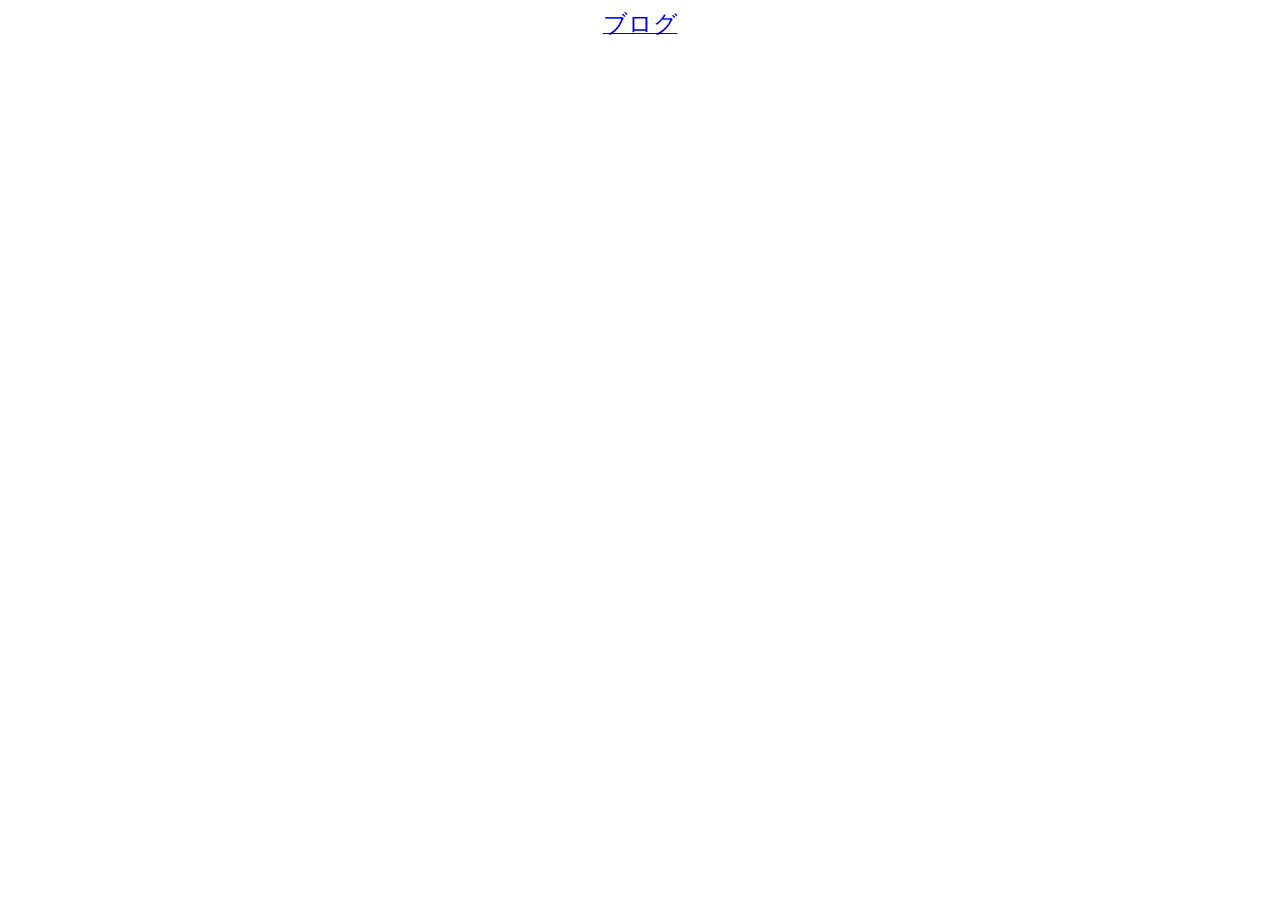
==== index.html @ 9604dbf6 "first commit" ====
<!DOCTYPE html>
<html>
  <head>
        <title>yamato's profile</title>
        <link type="text/css" rel="stylesheet" href="stylesheet.css"/>
        </script>
    </head>
    <body>
      <a href="https://yamatakeru.github.io/blog/"><font size="5">ブログ</font></a>
    </body>
</html>
---- stylesheet.css ----
body {
    background-color: white;
    text-align: center; 
}
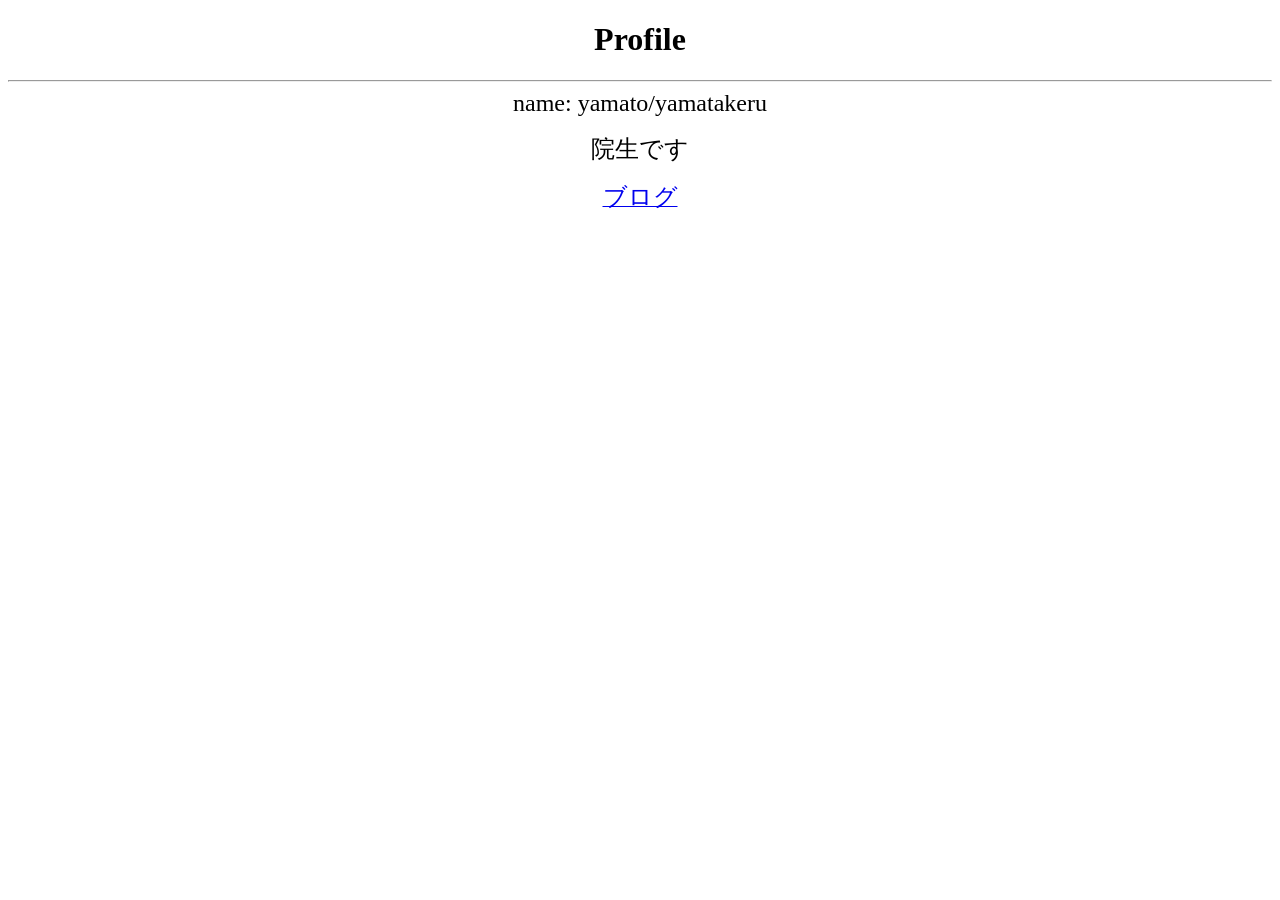
==== commit 6fef7b52: "add title, name, comment" ====
--- a/index.html
+++ b/index.html
@@ -6,6 +6,12 @@
         </script>
     </head>
     <body>
-      <a href="https://yamatakeru.github.io/blog/"><font size="5">ブログ</font></a>
+        <h1>Profile</h1>
+        <HR>
+        <font size="5">name: yamato/yamatakeru</font>
+        <p>
+            <font size="5">院生です</font>
+        </p>
+        <a href="https://yamatakeru.github.io/blog/"><font size="5">ブログ</font></a>
     </body>
 </html>
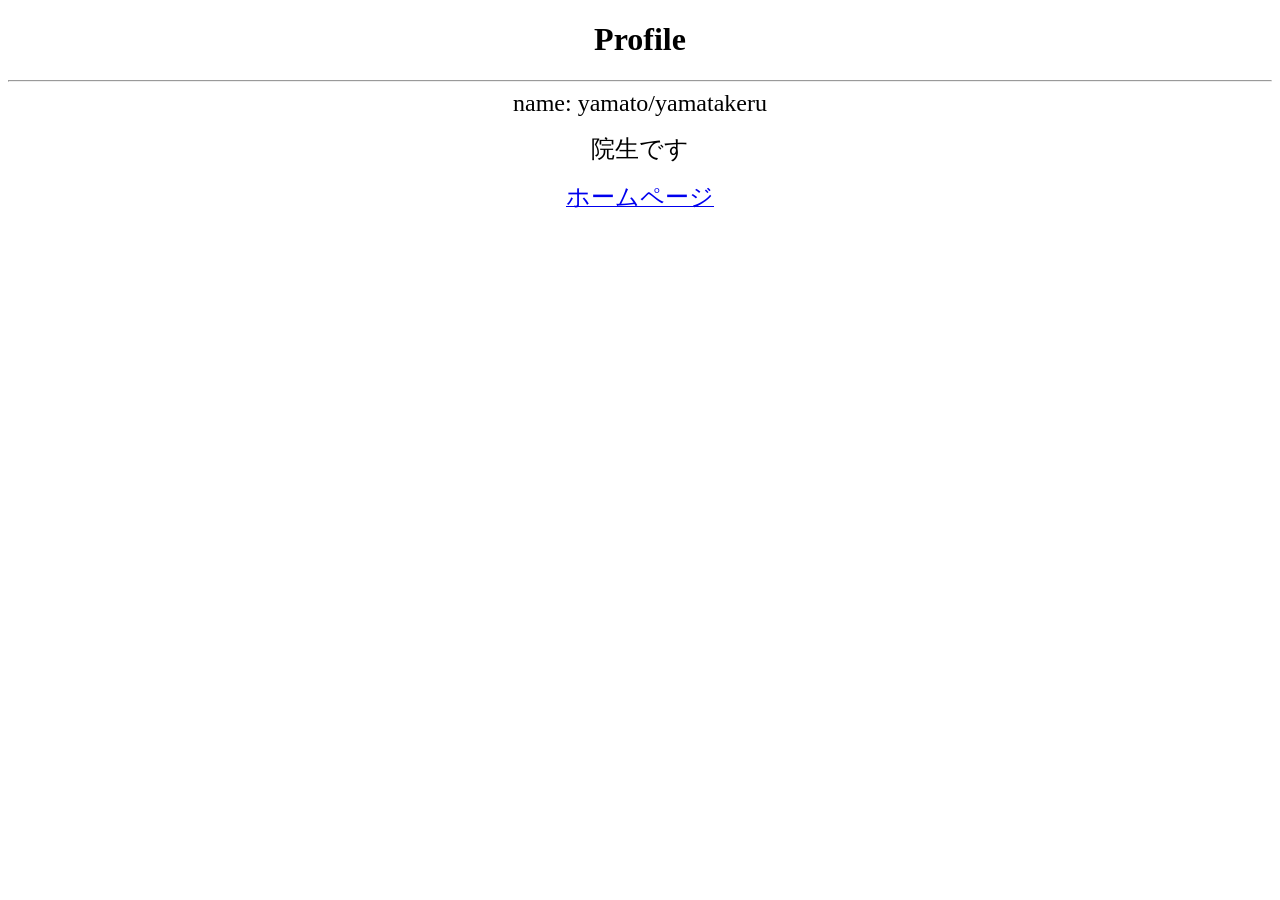
==== commit bc360f66: "Update index.html" ====
--- a/index.html
+++ b/index.html
@@ -12,6 +12,6 @@
         <p>
             <font size="5">院生です</font>
         </p>
-        <a href="https://yamatakeru.github.io/blog/"><font size="5">ブログ</font></a>
+        <a href="https://www.alife.cs.is.nagoya-u.ac.jp/~yamato"><font size="5">ホームページ</font></a>
     </body>
-</html>+</html>
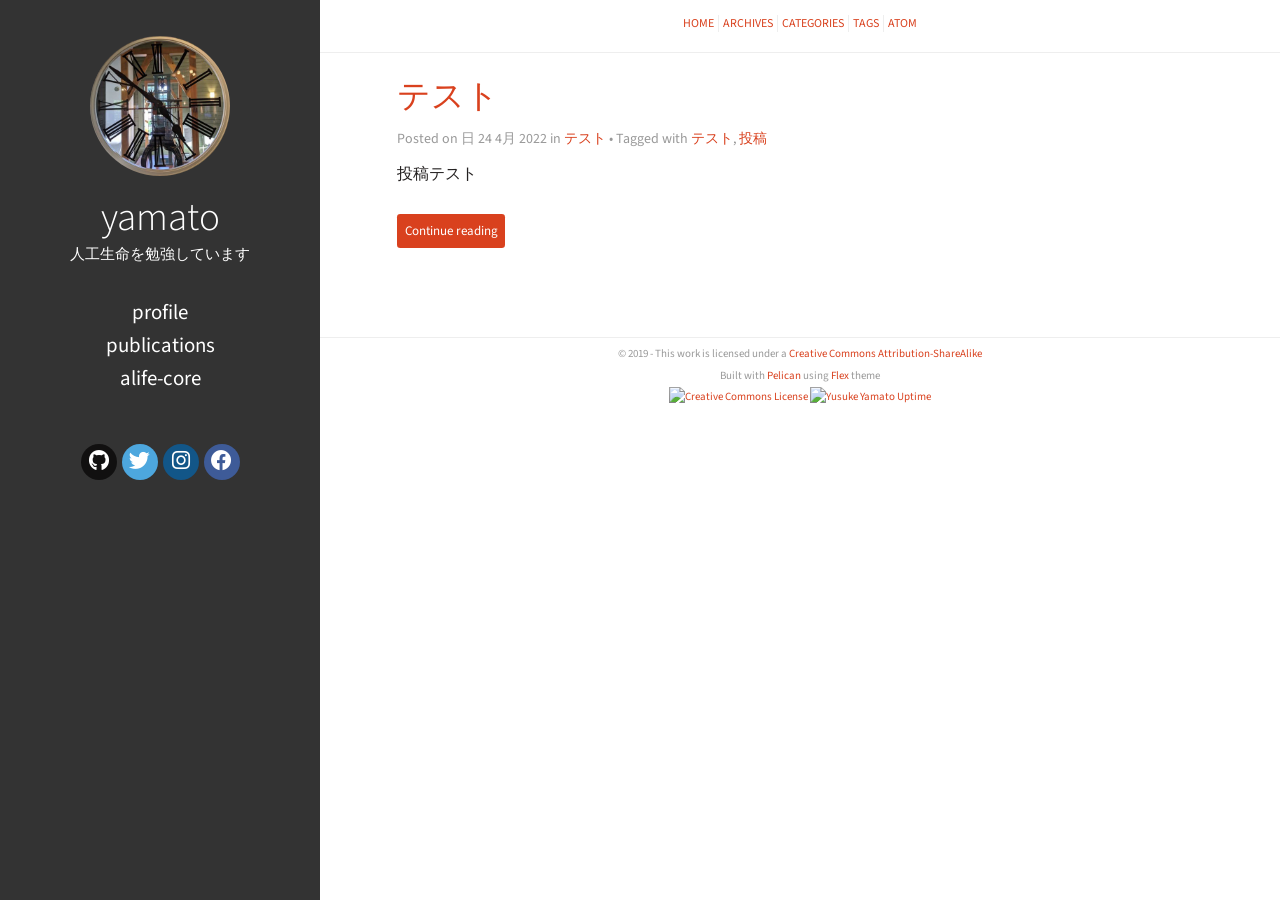
==== commit cc369386: "Update documentation" ====
--- a/index.html
+++ b/index.html
@@ -1,17 +1,231 @@
-<!DOCTYPE html>
-<html>
-  <head>
-        <title>yamato's profile</title>
-        <link type="text/css" rel="stylesheet" href="stylesheet.css"/>
-        </script>
-    </head>
-    <body>
-        <h1>Profile</h1>
-        <HR>
-        <font size="5">name: yamato/yamatakeru</font>
-        <p>
-            <font size="5">院生です</font>
-        </p>
-        <a href="https://www.alife.cs.is.nagoya-u.ac.jp/~yamato"><font size="5">ホームページ</font></a>
-    </body>
-</html>
+
+<!DOCTYPE html>
+<html lang="ja_jp">
+<head>
+  <meta charset="utf-8" />
+  <meta http-equiv="X-UA-Compatible" content="IE=edge" />
+  <meta name="HandheldFriendly" content="True" />
+  <meta name="viewport" content="width=device-width, initial-scale=1.0" />
+  <meta name="robots" content="index, follow" />
+
+  <link href="https://fonts.googleapis.com/css2?family=Source+Code+Pro:ital,wght@0,400;0,700;1,400&family=Source+Sans+Pro:ital,wght@0,300;0,400;0,700;1,400&display=swap" rel="stylesheet">
+
+    <link rel="stylesheet" type="text/css" href="https://yamatakeru.github.io/theme/stylesheet/style.min.css">
+
+
+    <link id="pygments-light-theme" rel="stylesheet" type="text/css"
+          href="https://yamatakeru.github.io/theme/pygments/monokai.min.css">
+
+
+
+  <link rel="stylesheet" type="text/css" href="https://yamatakeru.github.io/theme/font-awesome/css/fontawesome.css">
+  <link rel="stylesheet" type="text/css" href="https://yamatakeru.github.io/theme/font-awesome/css/brands.css">
+  <link rel="stylesheet" type="text/css" href="https://yamatakeru.github.io/theme/font-awesome/css/solid.css">
+
+  <link rel="stylesheet" type="text/css" href="https://yamatakeru.github.io/static/custom.css">
+
+  <link rel="shortcut icon" href="/images/favicon.ico" type="image/x-icon">
+  <link rel="icon" href="/images/favicon.ico" type="image/x-icon">
+
+  <!-- Chrome, Firefox OS and Opera -->
+  <meta name="theme-color" content="#333333">
+  <!-- Windows Phone -->
+  <meta name="msapplication-navbutton-color" content="#333333">
+  <!-- iOS Safari -->
+  <meta name="apple-mobile-web-app-capable" content="yes">
+  <meta name="apple-mobile-web-app-status-bar-style" content="black-translucent">
+  <!-- Microsoft EDGE -->
+  <meta name="msapplication-TileColor" content="#333333">
+
+  <link href="https://yamatakeru.github.io/feeds/all.atom.xml" type="application/atom+xml" rel="alternate" title="Yusuke Yamato Atom">
+
+
+<script type="text/javascript">
+  (function(i,s,o,g,r,a,m){i['GoogleAnalyticsObject']=r;i[r]=i[r]||function(){
+  (i[r].q=i[r].q||[]).push(arguments)},i[r].l=1*new Date();a=s.createElement(o),
+  m=s.getElementsByTagName(o)[0];a.async=1;a.src=g;m.parentNode.insertBefore(a,m)
+  })(window,document,'script','//www.google-analytics.com/analytics.js','ga');
+
+  ga('create', 'UA-1234-5678', 'auto');
+  ga('send', 'pageview');
+</script>
+
+ 
+
+    <meta name="author" content="yamato" />
+    <meta name="description" content="Yusuke Yamato" />
+  <meta property="og:site_name" content="Yusuke Yamato"/>
+  <meta property="og:type" content="blog"/>
+  <meta property="og:title" content="Yusuke Yamato"/>
+  <meta property="og:description" content="Yusuke Yamato"/>
+  <meta property="og:locale" content="ja_JP"/>
+  <meta property="og:url" content="https://yamatakeru.github.io"/>
+  <meta property="og:image" content="https://yamatakeru.github.io/images/profile.jpg">
+
+  <title>Yusuke Yamato</title>
+
+
+<script>
+  (function(w,d,s,l,i){
+    w[l]=w[l]||[];
+    w[l].push({'gtm.start':new Date().getTime(),event:'gtm.js'});
+    var f=d.getElementsByTagName(s)[0],j=d.createElement(s),dl=l!='dataLayer'?'&l='+l:'';
+    j.async=true;
+    j.src='https://www.googletagmanager.com/gtm.js?id='+i+dl;
+    f.parentNode.insertBefore(j,f);
+  })(window,document,'script','dataLayer','GTM-ABCDEF');
+</script>
+</head>
+<body class="light-theme">
+<noscript>
+  <iframe src="https://www.googletagmanager.com/ns.html?id=GTM-ABCDEF" height="0" width="0" style="display:none;visibility:hidden"></iframe>
+</noscript>
+
+<aside>
+  <div>
+    <a href="https://yamatakeru.github.io/">
+      <img src="https://yamatakeru.github.io/images/profile.jpg" alt="yamato" title="yamato">
+    </a>
+
+    <h1>
+      <a href="https://yamatakeru.github.io/">yamato</a>
+    </h1>
+
+    <p>人工生命を勉強しています</p>
+
+
+    <nav>
+      <ul class="list">
+
+
+            <li>
+              <a target="_self"
+                 href="https://yamatakeru.github.io/pages/Profile.html#Profile">
+                Profile
+              </a>
+            </li>
+            <li>
+              <a target="_self"
+                 href="https://yamatakeru.github.io/pages/Publications.html#Publications">
+                Publications
+              </a>
+            </li>
+
+          <li>
+            <a target="_self" href="https://www.alife.cs.i.nagoya-u.ac.jp" >ALIFE-CORE</a>
+          </li>
+      </ul>
+    </nav>
+
+    <ul class="social">
+      <li>
+        <a class="sc-github"
+           href="https://github.com/yamatakeru"
+           target="_blank">
+          <i class="fa-brands fa-github"></i>
+        </a>
+      </li>
+      <li>
+        <a class="sc-twitter"
+           href="https://twitter.com/yamabuson"
+           target="_blank">
+          <i class="fa-brands fa-twitter"></i>
+        </a>
+      </li>
+      <li>
+        <a class="sc-instagram"
+           href="https://www.instagram.com/yamabuson"
+           target="_blank">
+          <i class="fa-brands fa-instagram"></i>
+        </a>
+      </li>
+      <li>
+        <a class="sc-facebook"
+           href="https://www.facebook.com/yamabuson"
+           target="_blank">
+          <i class="fa-brands fa-facebook"></i>
+        </a>
+      </li>
+    </ul>
+  </div>
+
+</aside>
+  <main>
+
+<nav>
+  <a href="https://yamatakeru.github.io/">Home</a>
+
+  <a href="https://yamatakeru.github.io/archives.html">Archives</a>
+  <a href="https://yamatakeru.github.io/categories.html">Categories</a>
+  <a href="https://yamatakeru.github.io/tags.html">Tags</a>
+
+  <a href="https://yamatakeru.github.io/feeds/all.atom.xml">Atom</a>
+
+</nav>
+
+
+
+<article>
+  <header>
+    <h2><a href="https://yamatakeru.github.io/FirstPost.html#FirstPost">テスト</a></h2>
+    <p>
+      Posted on 日 24 4月 2022 in <a href="https://yamatakeru.github.io/category/tesuto.html">テスト</a>
+
+          &#8226; Tagged with
+              <a href="https://yamatakeru.github.io/tag/tesuto.html">テスト</a>,              <a href="https://yamatakeru.github.io/tag/tou-gao.html">投稿</a>
+    </p>
+  </header>
+  <div>
+      <div><p>投稿テスト</p></div>
+        <br>
+        <a class="btn"
+           href="https://yamatakeru.github.io/FirstPost.html#FirstPost">
+          Continue reading
+        </a>
+  </div>
+</article>
+
+  <div class="pagination">
+  </div>
+
+
+
+<footer>
+<p>
+  &copy; 2019  - This work is licensed under a <a rel="license" href="http://creativecommons.org/licenses/by-sa/4.0/deed.en_US" target="_blank">Creative Commons Attribution-ShareAlike</a>
+</p>
+<p>
+Built with <a href="http://getpelican.com" target="_blank">Pelican</a> using <a href="http://bit.ly/flex-pelican" target="_blank">Flex</a> theme
+</p><p>
+  <a rel="license"
+     href="http://creativecommons.org/licenses/by-sa/4.0/"
+     target="_blank">
+    <img alt="Creative Commons License"
+         title="Creative Commons License"
+         style="border-width:0"
+           src="https://i.creativecommons.org/l/by-sa/4.0/80x15.png"
+         width="80"
+         height="15"/>
+  </a>
+<!-- StatusCake -->
+<a href="https://www.statuscake.com" title="Yusuke Yamato Uptime">
+  <img src="https://app.statuscake.com/button/index.php?Track=your-id&amp;Days=7&amp;Design=6" alt="Yusuke Yamato Uptime"/>
+</a>
+
+<script type="text/javascript">var SC_RumID = 1234;</script>
+<script type="text/javascript" async src="https://www.statuscake.com/App/RUM/embed.js"></script>
+<!-- End StatusCake --></p></footer>  </main>
+
+<script type="application/ld+json">
+{
+  "@context" : "http://schema.org",
+  "@type" : "Blog",
+  "name": " Yusuke Yamato ",
+  "url" : "https://yamatakeru.github.io",
+  "image": "https://yamatakeru.github.io/images/profile.jpg",
+  "description": "Yusuke Yamato"
+}
+</script><script type="text/javascript" src="//s7.addthis.com/js/300/addthis_widget.js#pubid=ra-77hh6723hhjd" async="async"></script>
+
+</body>
+</html>
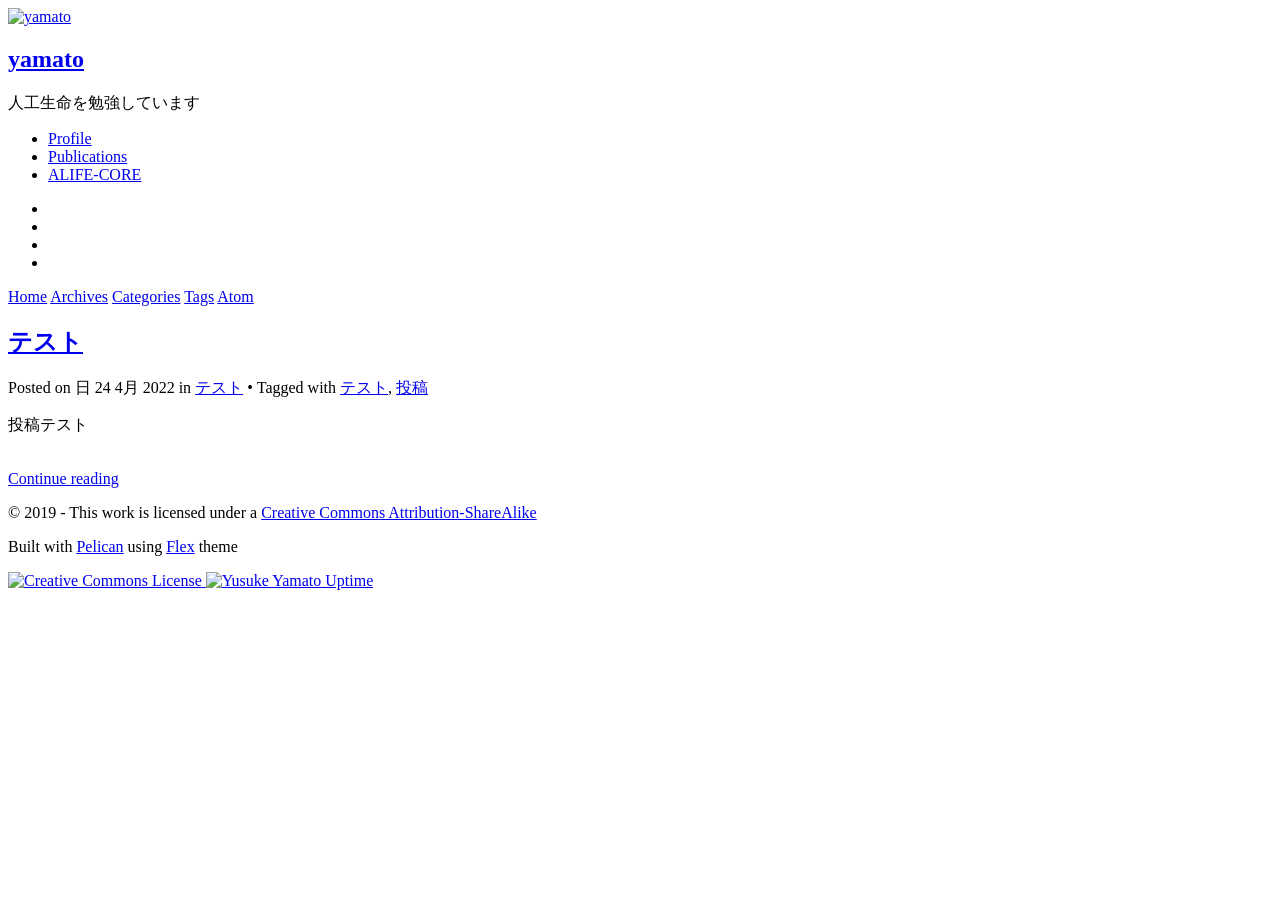
==== commit 7d384e67: "Update documentation" ====
--- a/index.html
+++ b/index.html
@@ -10,19 +10,19 @@
 
   <link href="https://fonts.googleapis.com/css2?family=Source+Code+Pro:ital,wght@0,400;0,700;1,400&family=Source+Sans+Pro:ital,wght@0,300;0,400;0,700;1,400&display=swap" rel="stylesheet">
 
-    <link rel="stylesheet" type="text/css" href="https://yamatakeru.github.io/theme/stylesheet/style.min.css">
+    <link rel="stylesheet" type="text/css" href="https://www.monophony.me/theme/stylesheet/style.min.css">
 
 
     <link id="pygments-light-theme" rel="stylesheet" type="text/css"
-          href="https://yamatakeru.github.io/theme/pygments/monokai.min.css">
-
-
-
-  <link rel="stylesheet" type="text/css" href="https://yamatakeru.github.io/theme/font-awesome/css/fontawesome.css">
-  <link rel="stylesheet" type="text/css" href="https://yamatakeru.github.io/theme/font-awesome/css/brands.css">
-  <link rel="stylesheet" type="text/css" href="https://yamatakeru.github.io/theme/font-awesome/css/solid.css">
-
-  <link rel="stylesheet" type="text/css" href="https://yamatakeru.github.io/static/custom.css">
+          href="https://www.monophony.me/theme/pygments/monokai.min.css">
+
+
+
+  <link rel="stylesheet" type="text/css" href="https://www.monophony.me/theme/font-awesome/css/fontawesome.css">
+  <link rel="stylesheet" type="text/css" href="https://www.monophony.me/theme/font-awesome/css/brands.css">
+  <link rel="stylesheet" type="text/css" href="https://www.monophony.me/theme/font-awesome/css/solid.css">
+
+  <link rel="stylesheet" type="text/css" href="https://www.monophony.me/static/custom.css">
 
   <link rel="shortcut icon" href="/images/favicon.ico" type="image/x-icon">
   <link rel="icon" href="/images/favicon.ico" type="image/x-icon">
@@ -37,7 +37,7 @@
   <!-- Microsoft EDGE -->
   <meta name="msapplication-TileColor" content="#333333">
 
-  <link href="https://yamatakeru.github.io/feeds/all.atom.xml" type="application/atom+xml" rel="alternate" title="Yusuke Yamato Atom">
+  <link href="https://www.monophony.me/feeds/all.atom.xml" type="application/atom+xml" rel="alternate" title="Yusuke Yamato Atom">
 
 
 <script type="text/javascript">
@@ -59,8 +59,8 @@
   <meta property="og:title" content="Yusuke Yamato"/>
   <meta property="og:description" content="Yusuke Yamato"/>
   <meta property="og:locale" content="ja_JP"/>
-  <meta property="og:url" content="https://yamatakeru.github.io"/>
-  <meta property="og:image" content="https://yamatakeru.github.io/images/profile.jpg">
+  <meta property="og:url" content="https://www.monophony.me"/>
+  <meta property="og:image" content="https://www.monophony.me/images/profile.jpg">
 
   <title>Yusuke Yamato</title>
 
@@ -83,12 +83,12 @@
 
 <aside>
   <div>
-    <a href="https://yamatakeru.github.io/">
-      <img src="https://yamatakeru.github.io/images/profile.jpg" alt="yamato" title="yamato">
+    <a href="https://www.monophony.me/">
+      <img src="https://www.monophony.me/images/profile.jpg" alt="yamato" title="yamato">
     </a>
 
     <h1>
-      <a href="https://yamatakeru.github.io/">yamato</a>
+      <a href="https://www.monophony.me/">yamato</a>
     </h1>
 
     <p>人工生命を勉強しています</p>
@@ -100,19 +100,19 @@
 
             <li>
               <a target="_self"
-                 href="https://yamatakeru.github.io/pages/Profile.html#Profile">
+                 href="https://www.monophony.me/pages/Profile.html#Profile">
                 Profile
               </a>
             </li>
             <li>
               <a target="_self"
-                 href="https://yamatakeru.github.io/pages/Publications.html#Publications">
+                 href="https://www.monophony.me/pages/Publications.html#Publications">
                 Publications
               </a>
             </li>
 
           <li>
-            <a target="_self" href="https://www.alife.cs.i.nagoya-u.ac.jp" >ALIFE-CORE</a>
+            <a target="_blank" href="https://www.alife.cs.i.nagoya-u.ac.jp" >ALIFE-CORE</a>
           </li>
       </ul>
     </nav>
@@ -153,13 +153,13 @@
   <main>
 
 <nav>
-  <a href="https://yamatakeru.github.io/">Home</a>
-
-  <a href="https://yamatakeru.github.io/archives.html">Archives</a>
-  <a href="https://yamatakeru.github.io/categories.html">Categories</a>
-  <a href="https://yamatakeru.github.io/tags.html">Tags</a>
-
-  <a href="https://yamatakeru.github.io/feeds/all.atom.xml">Atom</a>
+  <a href="https://www.monophony.me/">Home</a>
+
+  <a href="https://www.monophony.me/archives.html">Archives</a>
+  <a href="https://www.monophony.me/categories.html">Categories</a>
+  <a href="https://www.monophony.me/tags.html">Tags</a>
+
+  <a href="https://www.monophony.me/feeds/all.atom.xml">Atom</a>
 
 </nav>
 
@@ -167,19 +167,19 @@
 
 <article>
   <header>
-    <h2><a href="https://yamatakeru.github.io/FirstPost.html#FirstPost">テスト</a></h2>
+    <h2><a href="https://www.monophony.me/FirstPost.html#FirstPost">テスト</a></h2>
     <p>
-      Posted on 日 24 4月 2022 in <a href="https://yamatakeru.github.io/category/tesuto.html">テスト</a>
+      Posted on 日 24 4月 2022 in <a href="https://www.monophony.me/category/tesuto.html">テスト</a>
 
           &#8226; Tagged with
-              <a href="https://yamatakeru.github.io/tag/tesuto.html">テスト</a>,              <a href="https://yamatakeru.github.io/tag/tou-gao.html">投稿</a>
+              <a href="https://www.monophony.me/tag/tesuto.html">テスト</a>,              <a href="https://www.monophony.me/tag/tou-gao.html">投稿</a>
     </p>
   </header>
   <div>
       <div><p>投稿テスト</p></div>
         <br>
         <a class="btn"
-           href="https://yamatakeru.github.io/FirstPost.html#FirstPost">
+           href="https://www.monophony.me/FirstPost.html#FirstPost">
           Continue reading
         </a>
   </div>
@@ -221,8 +221,8 @@
   "@context" : "http://schema.org",
   "@type" : "Blog",
   "name": " Yusuke Yamato ",
-  "url" : "https://yamatakeru.github.io",
-  "image": "https://yamatakeru.github.io/images/profile.jpg",
+  "url" : "https://www.monophony.me",
+  "image": "https://www.monophony.me/images/profile.jpg",
   "description": "Yusuke Yamato"
 }
 </script><script type="text/javascript" src="//s7.addthis.com/js/300/addthis_widget.js#pubid=ra-77hh6723hhjd" async="async"></script>
